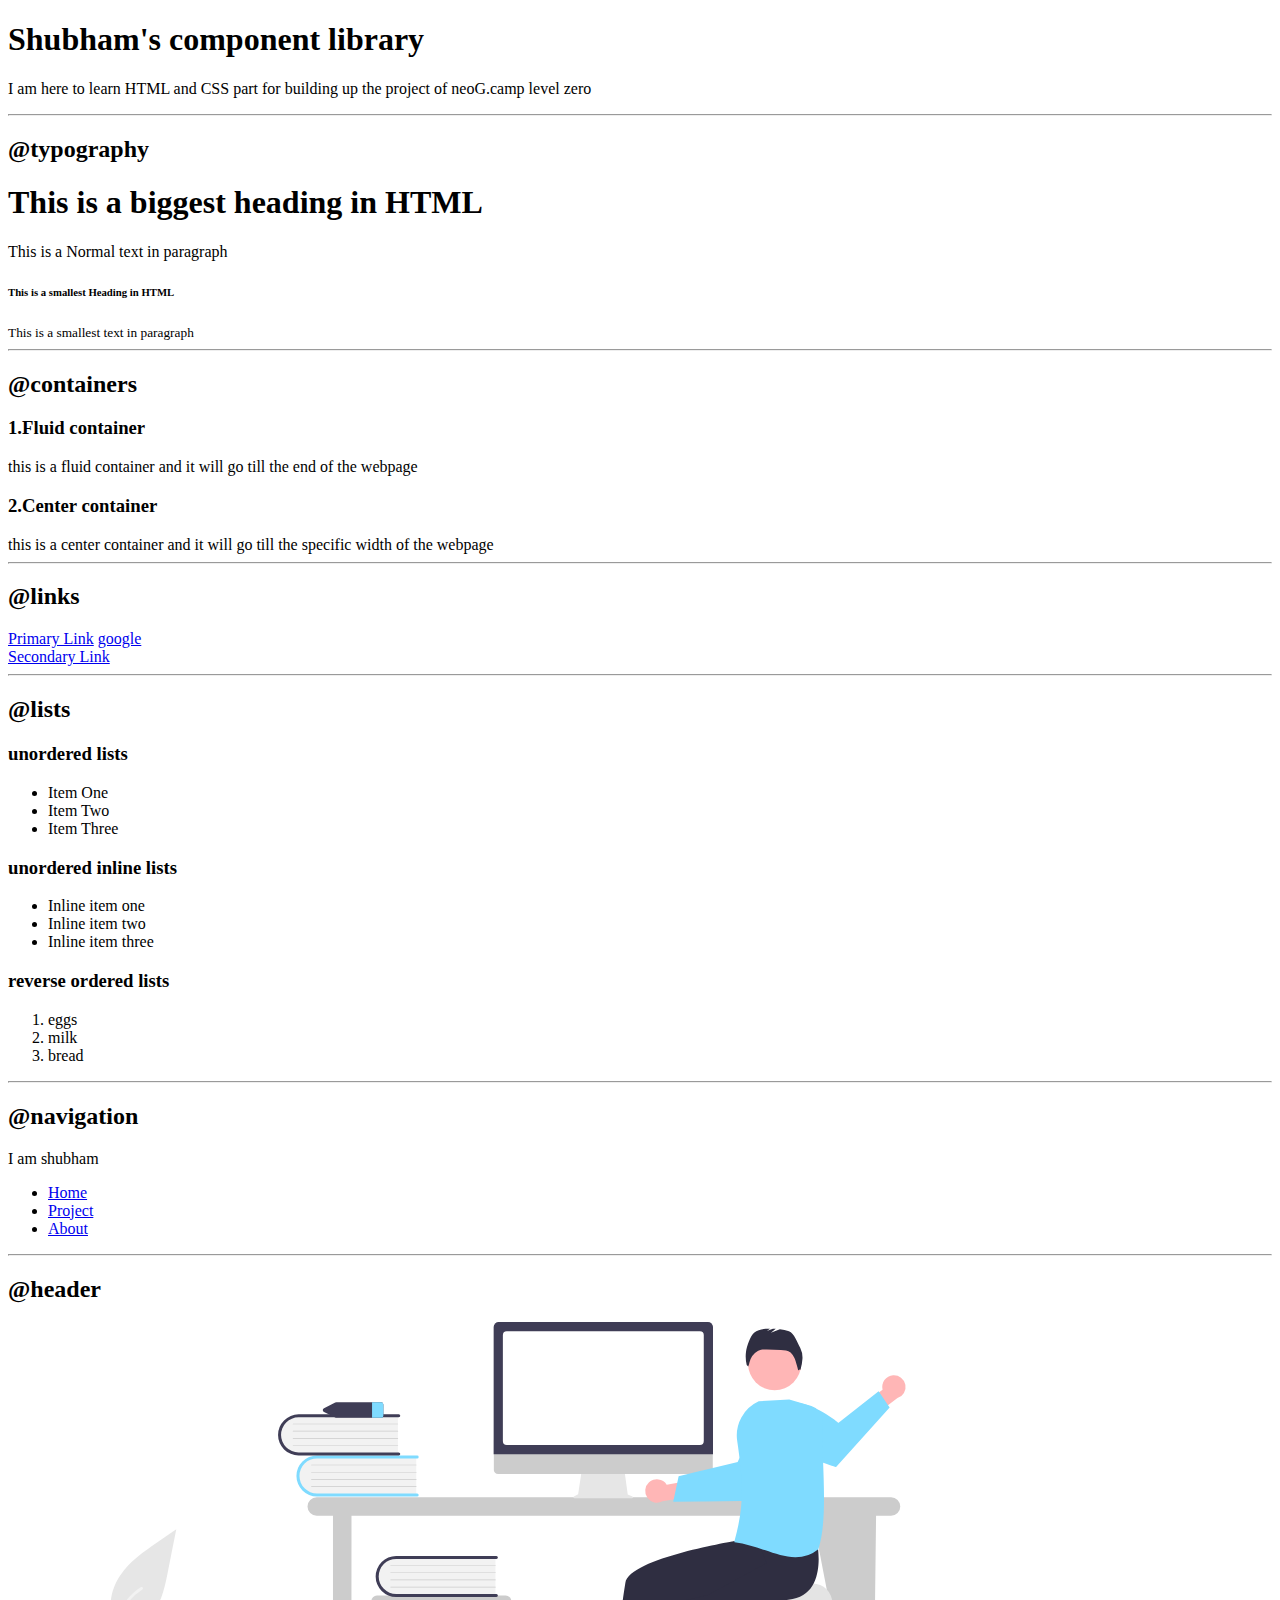
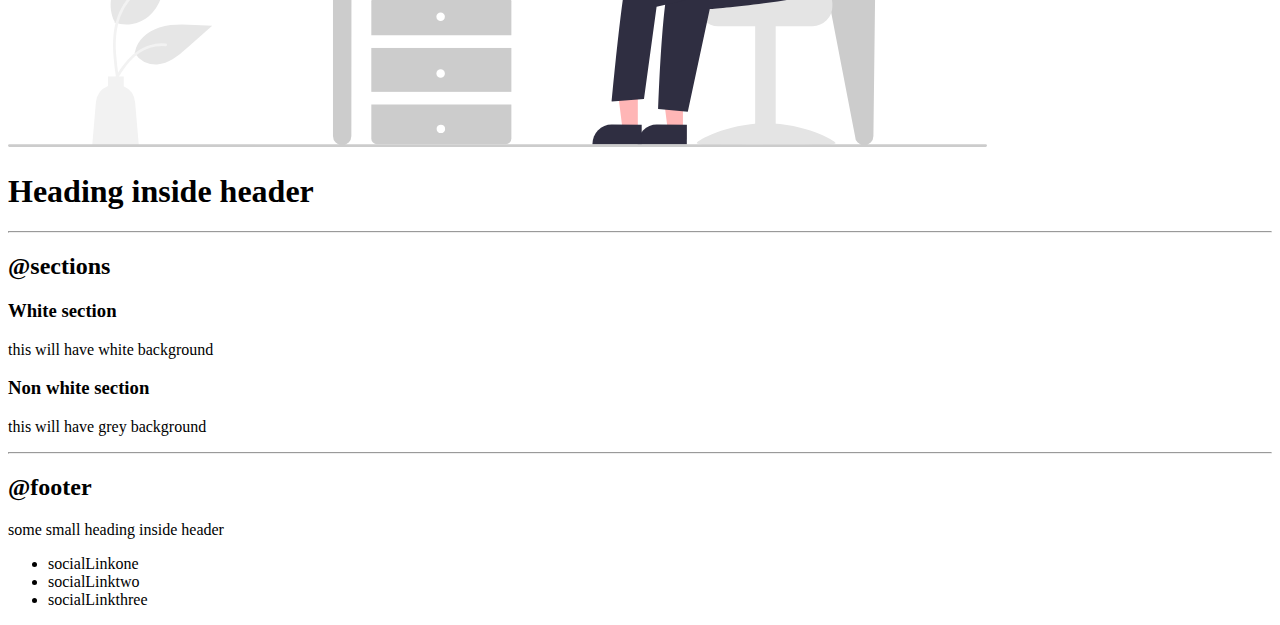
==== index.html @ 9f623fea "shubham component library for HTML" ====
<!DOCTYPE html>
<html lang="en">

<head>
    <meta charset="UTF-8">
    <meta http-equiv="X-UA-Compatible" content="IE=edge">
    <meta name="viewport" content="width=device-width, initial-scale=1.0">
    <title>Component Library</title>
</head>

<body>
    <h1>Shubham's component library</h1>

    <p>I am here to learn HTML and CSS part for building up the project of neoG.camp level zero</p>
    <hr>

    <h2>@typography</h2>
    <h1>This is a biggest heading in HTML</h1>
    <p>
        This is a Normal text in paragraph
    </p>
    <h6>This is a smallest Heading in HTML</h6>
    <small>
        This is a smallest text in paragraph
    </small>

    <hr>


    <h2>@containers</h2>
    <h3>1.Fluid container</h3>
    <div>this is a fluid container and it will go till the end of the webpage</div>

    <h3>2.Center container</h3>
    <div>this is a center container and it will go till the specific width of the webpage</div>

    <hr>


    <h2>@links</h2>
    <a href="/">Primary Link</a>
    <a href="https://www.google.com/">google</a>
    <br>
    <a href="/">Secondary Link</a>


    <hr>

    <h2>@lists</h2>

    <h3>unordered lists</h3>
    <ul>
        <li>Item One</li>
        <li>Item Two</li>
        <li>Item Three</li>
    </ul>

    <h3>unordered inline lists</h3>
    <ul>
        <li>Inline item one</li>
        <li>Inline item two</li>
        <li>Inline item three</li>
    </ul>

    <h3>reverse ordered lists</h3>
    <ol>
        <li>eggs</li>
        <li>milk</li>
        <li>bread</li>
    </ol>

    <hr>

    <h2>@navigation</h2>

    <div>I am shubham</div>
    <ul>
        <li>
            <a href="/">Home</a>
        </li>
        <li>
            <a href="/">Project</a>
        </li>
        <li>
            <a href="/">About</a>
        </li>
    </ul>

    <hr>

    <h2>@header</h2>
    <header>
        <img src="images/headerImage.svg" alt="">
        <h1>Heading inside header</h1>
    </header>

    <hr>

    <h2>@sections</h2>
    <section>
        <h3>White section</h3>
        <p>this will have white background</p>
    </section>
    <section>
        <h3>Non white section</h3>
        <p>this will have grey background</p>
    </section>

    <hr>

    <h2>@footer</h2>
    <footer>
        <div>some small heading inside header</div>
        <ul>
            <li>socialLinkone</li>
            <li>socialLinktwo</li>
            <li>socialLinkthree</li>
        </ul>
    </footer>

</body>

</html>
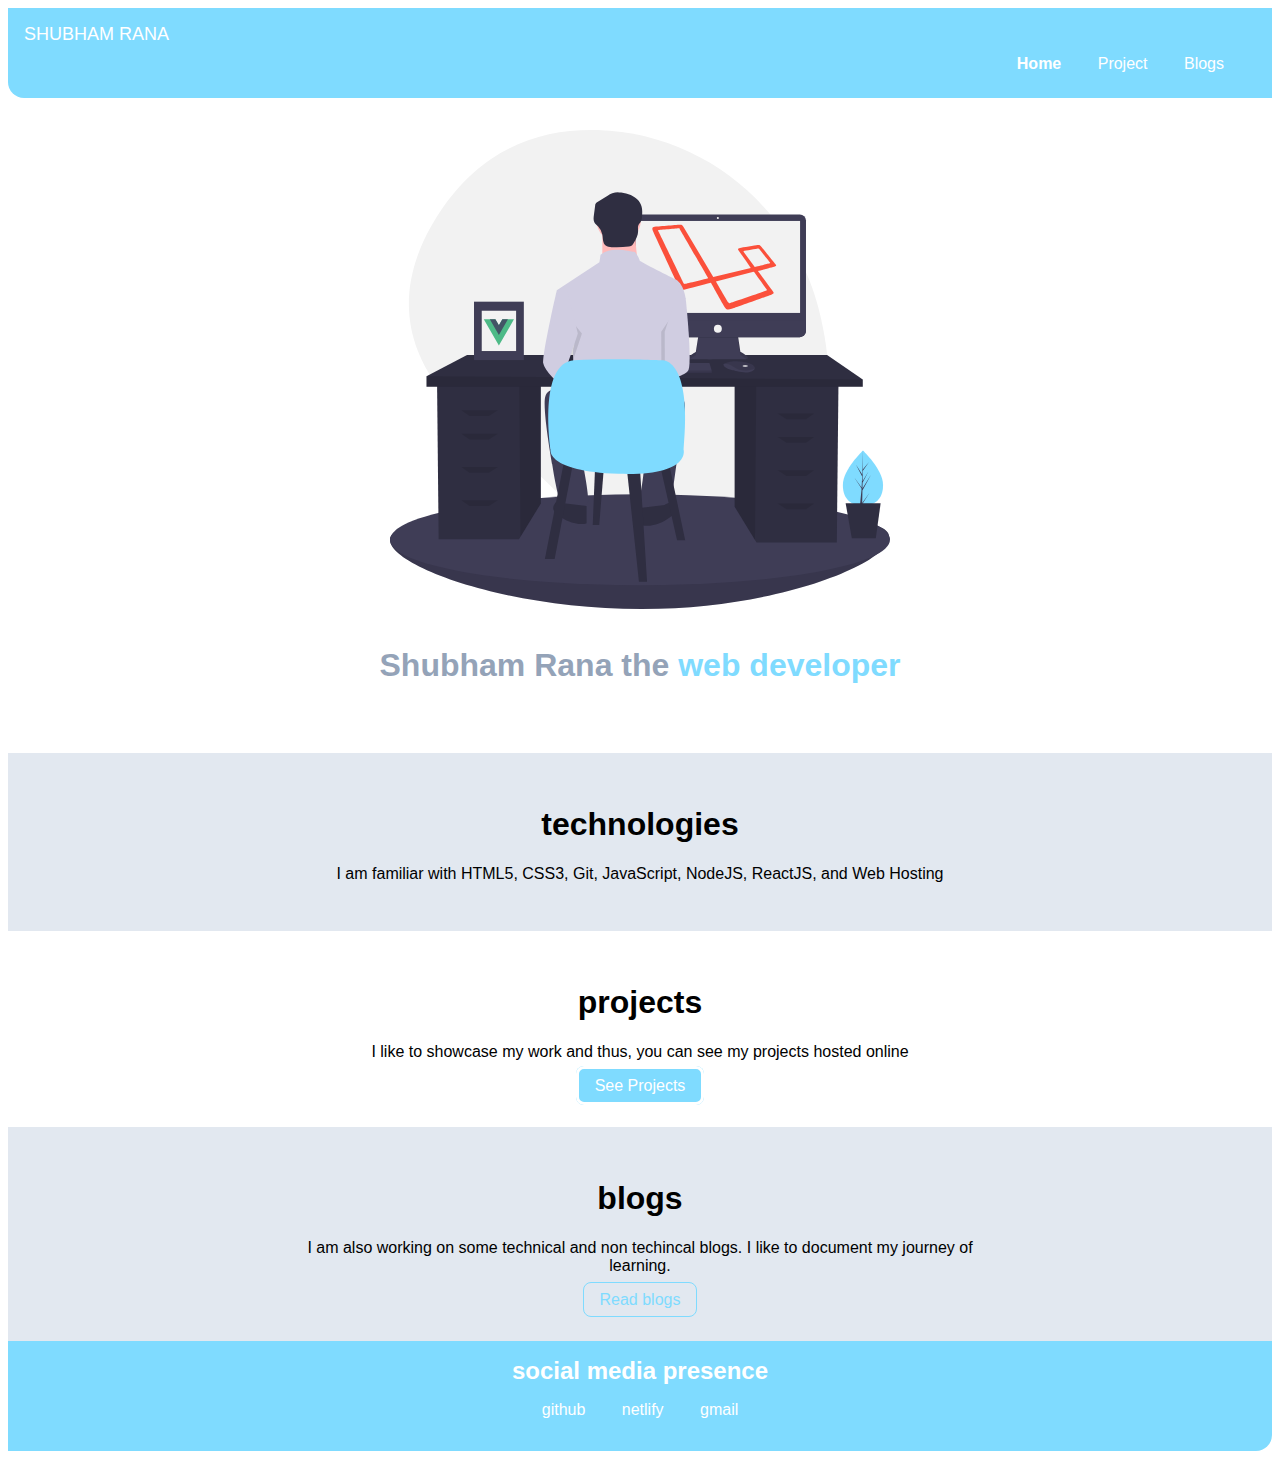
==== commit 04d852c6: "complete html and css3 with web hosting" ====
--- a/index.html
+++ b/index.html
@@ -1,123 +1,78 @@
 <!DOCTYPE html>
 <html lang="en">
-
 <head>
     <meta charset="UTF-8">
     <meta http-equiv="X-UA-Compatible" content="IE=edge">
     <meta name="viewport" content="width=device-width, initial-scale=1.0">
-    <title>Component Library</title>
+    <title>Home | Shubham </title>
+    <link rel="stylesheet" href="style.css">
 </head>
+<body>
+    <!-- @navigation -->
+    <nav class="navigation">
+        <div class="brand">SHUBHAM RANA</div>
+        <ul class="nav-list">
+            <li class="nav-link">
+                <a class="main-link link-active" href="/">Home</a>
+            </li>
+            <li class="nav-link">
+                <a class="main-link" href="/projects.html">Project</a>
+            </li>
+            <li class="nav-link">
+                <a class="main-link" href="/blogs.html">Blogs</a>
+            </li>
+        </ul>
+    </nav>
 
-<body>
-    <h1>Shubham's component library</h1>
-
-    <p>I am here to learn HTML and CSS part for building up the project of neoG.camp level zero</p>
-    <hr>
-
-    <h2>@typography</h2>
-    <h1>This is a biggest heading in HTML</h1>
-    <p>
-        This is a Normal text in paragraph
-    </p>
-    <h6>This is a smallest Heading in HTML</h6>
-    <small>
-        This is a smallest text in paragraph
-    </small>
-
-    <hr>
+    <!-- @header -->
+    <header class="hero">
+        <img class="hero-image" src="images/headerImage.svg" alt="">
+        <h1 class="hero-heading">Shubham Rana the <span class="heading">web developer</span></h1>
+    </header>
 
 
-    <h2>@containers</h2>
-    <h3>1.Fluid container</h3>
-    <div>this is a fluid container and it will go till the end of the webpage</div>
+    <!-- @sections -->
+    <!-- 1.off-white section -->
+    <section class="section ow-section">
+        <div class="center-container">
+            <h1>technologies</h1>
+            <p>I am familiar with HTML5, CSS3, Git, JavaScript, NodeJS, ReactJS, and Web Hosting</p>
+        </div>
+    </section>
 
-    <h3>2.Center container</h3>
-    <div>this is a center container and it will go till the specific width of the webpage</div>
+    <!-- 2.white section -->
+    <section class="section">
+        <div class="center-container">
+            <h1>projects</h1>
+            <p>I like to showcase my work and thus, you can see my projects hosted online</p>
+            <a class="link" href="/">See Projects</a>
+        </div>
+    </section>
 
-    <hr>
+    <!-- 3.non-white section -->
+    <section class="section ow-section">
+        <div class="center-container">
+            <h1>blogs</h1>
+            <p>I am also working on some technical and non techincal blogs. I like to document my journey of learning.</p>
+            <a class="link--secondary" href="/">Read blogs</a>
+        </div>
+    </section>
 
 
-    <h2>@links</h2>
-    <a href="/">Primary Link</a>
-    <a href="https://www.google.com/">google</a>
-    <br>
-    <a href="/">Secondary Link</a>
-
-
-    <hr>
-
-    <h2>@lists</h2>
-
-    <h3>unordered lists</h3>
-    <ul>
-        <li>Item One</li>
-        <li>Item Two</li>
-        <li>Item Three</li>
-    </ul>
-
-    <h3>unordered inline lists</h3>
-    <ul>
-        <li>Inline item one</li>
-        <li>Inline item two</li>
-        <li>Inline item three</li>
-    </ul>
-
-    <h3>reverse ordered lists</h3>
-    <ol>
-        <li>eggs</li>
-        <li>milk</li>
-        <li>bread</li>
-    </ol>
-
-    <hr>
-
-    <h2>@navigation</h2>
-
-    <div>I am shubham</div>
-    <ul>
-        <li>
-            <a href="/">Home</a>
-        </li>
-        <li>
-            <a href="/">Project</a>
-        </li>
-        <li>
-            <a href="/">About</a>
-        </li>
-    </ul>
-
-    <hr>
-
-    <h2>@header</h2>
-    <header>
-        <img src="images/headerImage.svg" alt="">
-        <h1>Heading inside header</h1>
-    </header>
-
-    <hr>
-
-    <h2>@sections</h2>
-    <section>
-        <h3>White section</h3>
-        <p>this will have white background</p>
-    </section>
-    <section>
-        <h3>Non white section</h3>
-        <p>this will have grey background</p>
-    </section>
-
-    <hr>
-
-    <h2>@footer</h2>
-    <footer>
-        <div>some small heading inside header</div>
+    <!-- 4.@footer -->
+    <footer class="footer">
+        <div class="footer-head"><strong>social media presence</strong></div>
         <ul>
-            <li>socialLinkone</li>
-            <li>socialLinktwo</li>
-            <li>socialLinkthree</li>
+            <footer-list">
+                <a class="footer-link" href="https://github.com/Shubhamrana99">github</a>
+                </li>
+                <li class="footer-list">
+                    <a class="footer-link" href="https://app.netlify.com/teams/shubhamrana99/overview">netlify</a></li>
+                <li class="footer-list">
+                    <a class="footer-link" href="shubhamrana19599@gmail.com">gmail</a>
+                </li>
         </ul>
     </footer>
 
 </body>
-
 </html>--- a/style.css
+++ b/style.css
@@ -0,0 +1,140 @@
+hr{
+    margin: 1.5rem 0rem;
+}
+
+:root{
+    --primary-color:#7fdbff;
+    --grey-color:#94a3b8;
+    --off-white:
+    #e2e8f0;
+}
+/* @typography */
+@import url('https://fonts.googleapis.com/css2?family=Lato:wght@400;700&display=swap');
+
+body{
+    font-family: 'Lato', sans-serif;
+}
+
+/* @containers */
+.container{
+    padding-left: 1rem;
+    padding-right: 1rem;
+}
+.center-container{
+    max-width: 700px;
+    margin: auto;
+}
+
+/* @links */
+.link{
+    background-color: #7fdbff;
+    color: white;
+    border-radius: 0.5rem;
+    border: solid;
+    text-decoration: none;
+    padding: 0.5rem 1rem;
+    margin: 1rem auto;
+}
+.link--secondary{
+    border: 1px solid var(--primary-color);
+    color: var(--primary-color);
+    text-decoration: none;
+    padding: 0.5rem 1rem;
+    margin: 1rem auto;
+    border-radius: 0.5rem;
+}
+
+
+/* @lists */
+.non-bullets{
+    list-style-type: none;
+}
+
+.inline-item{
+    display: inline;
+    padding: 0rem 0.5rem;
+    
+}
+
+/* @navigationBar */
+.brand{
+    color:white;
+    font-size: large;
+}
+.navigation{
+    background-color: #7fdbff;
+    color: white;
+    padding: 1rem;
+    border-bottom-left-radius: 1rem;
+}
+.nav-link{
+    display: inline;
+    list-style: none;
+}
+ .nav-list{
+    color: white;
+    text-align: right;
+    margin: 0.6rem 1rem;
+}
+.main-link{
+    color: white;
+    text-decoration: none;
+    padding: 1rem;
+}
+.link-active{
+    font-weight: bold;
+}
+
+/* @header */
+
+.hero{
+    padding: 2rem;
+}
+.hero .hero-image{
+    margin: auto;
+    width: 500px;
+    display: block;
+}
+.hero .hero-heading{
+    color: var(--grey-color);
+    text-align: center;
+    padding: 1rem;
+}
+.hero .hero-heading .heading{
+    color: var(--primary-color);
+}
+
+/* @sections */
+.section{
+    padding: 2rem;
+    text-align: center;
+}
+.section h1{
+    text-align: center;
+}
+.ow-section{
+    background-color: var(--off-white);
+}
+
+.footer{
+    background-color: var(--primary-color);
+    padding: 1rem;
+    text-align: center;
+    color: white;
+    border-bottom-right-radius: 1rem;
+}
+.footer .footer-head{
+    font-size: x-large;
+}
+.footer .footer-link{
+    color: white;
+    text-decoration: none;
+    padding: 0.5rem 1rem;
+}
+.footer-list{
+    display: inline;  
+}
+.footer ul{
+    padding-inline-start: 0px;
+
+}